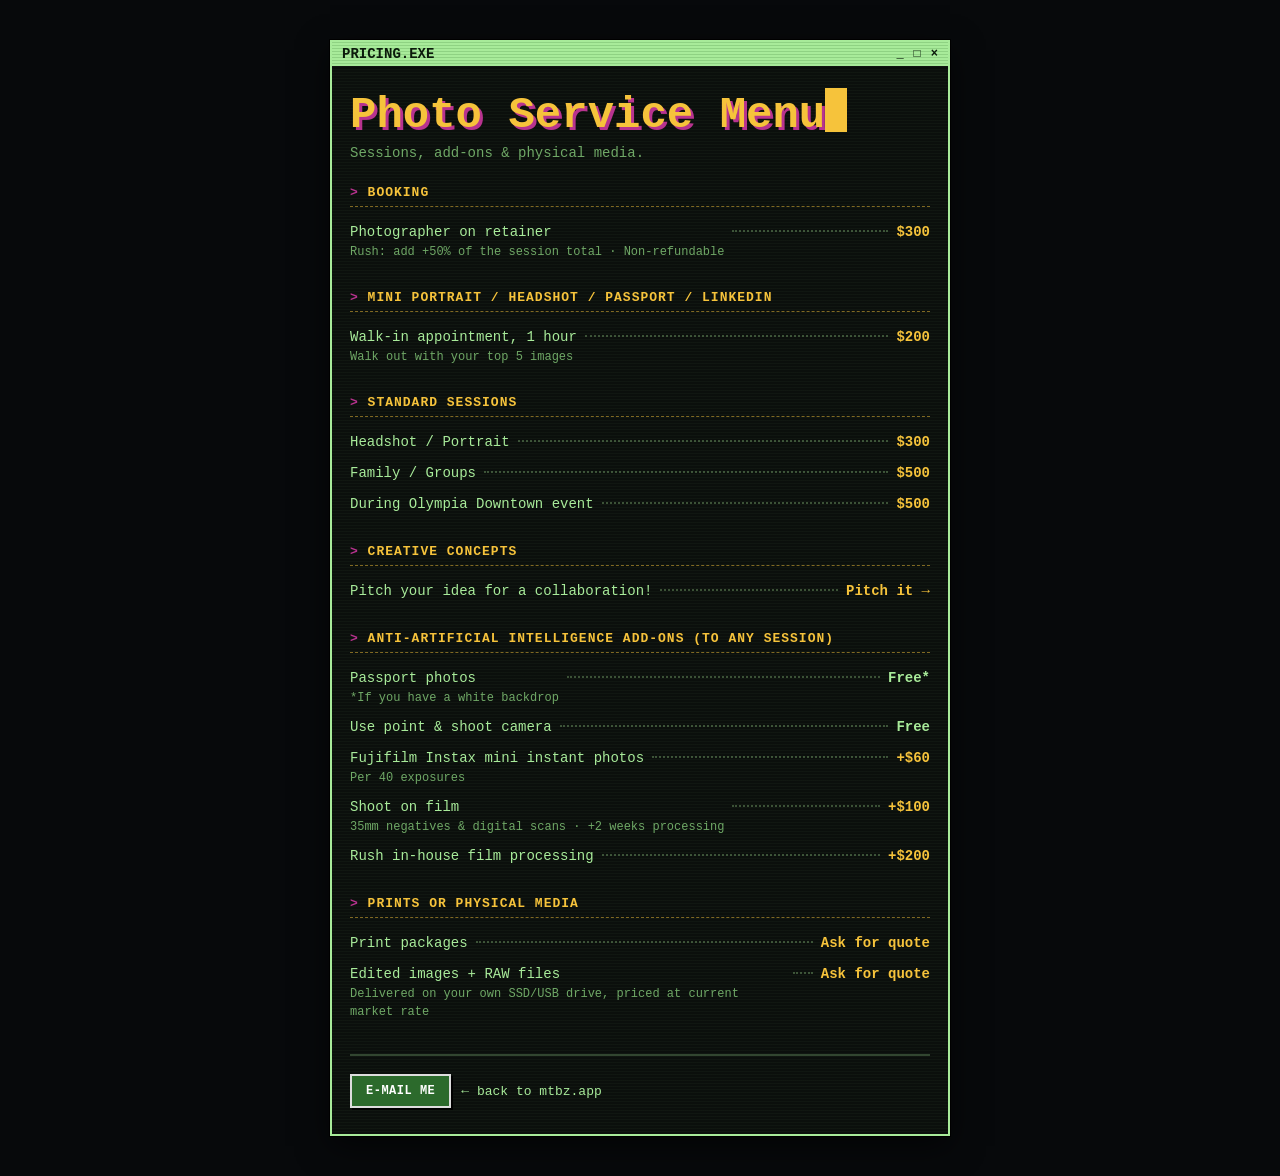
==== photography.html @ 754ecbca "adding new page and css files" ====
<!doctype html>
<html lang="en">
<head>
<meta charset="utf-8">
<meta http-equiv="Content-Security-Policy" content="default-src 'none'; style-src 'self'; img-src 'self'; base-uri 'none'; form-action 'none'; upgrade-insecure-requests">
<meta name="referrer" content="strict-origin-when-cross-origin">
<meta name="viewport" content="width=device-width, initial-scale=1">
<title>Photography Pricing | mtbz.app</title>
<link rel="stylesheet" href="pricing.css">
</head>
<body>
  <div class="wrap">
    <div class="window">
      <div class="titlebar">
        <span>PRICING.EXE</span>
        <span class="controls"><span>_</span><span>□</span><a href="https://mtbz.app/" aria-label="Close">×</a></span>
      </div>
      <div class="content">
        <h1>Photo Service Menu<span class="cursor"></span></h1>
        <p class="lede">Sessions, add-ons &amp; physical media.</p>

        <section>
          <h2>BOOKING</h2>
          <ul>
            <li><span class="name">Photographer on retainer<span class="note">Rush: add +50% of the session total · Non-refundable</span></span><span class="dots"></span><span class="price">$300</span></li>
          </ul>
        </section>

        <section>
          <h2>MINI PORTRAIT / HEADSHOT / PASSPORT / LINKEDIN</h2>
          <ul>
            <li><span class="name">Walk-in appointment, 1 hour<span class="note">Walk out with your top 5 images</span></span><span class="dots"></span><span class="price">$200</span></li>
          </ul>
        </section>

        <section>
          <h2>STANDARD SESSIONS</h2>
          <ul>
            <li><span class="name">Headshot / Portrait</span><span class="dots"></span><span class="price">$300</span></li>
            <li><span class="name">Family / Groups</span><span class="dots"></span><span class="price">$500</span></li>
            <li><span class="name">During Olympia Downtown event</span><span class="dots"></span><span class="price">$500</span></li>
          </ul>
        </section>

        <section>
          <h2>CREATIVE CONCEPTS</h2>
          <ul>
            <li><span class="name">Pitch your idea for a collaboration!</span><span class="dots"></span><a class="price pitch" href="mailto:mike@mtbz.app?subject=Collab%20pitch">Pitch it →</a></li>
          </ul>
        </section>

        <section>
          <h2>ANTI-ARTIFICIAL INTELLIGENCE ADD-ONS (TO ANY SESSION)</h2>
          <ul>
            <li><span class="name">Passport photos<span class="note">*If you have a white backdrop</span></span><span class="dots"></span><span class="price free">Free*</span></li>
            <li><span class="name">Use point &amp; shoot camera</span><span class="dots"></span><span class="price free">Free</span></li>
            <li><span class="name">Fujifilm Instax mini instant photos<span class="note">Per 40 exposures</span></span><span class="dots"></span><span class="price">+$60</span></li>
            <li><span class="name">Shoot on film<span class="note">35mm negatives &amp; digital scans · +2 weeks processing</span></span><span class="dots"></span><span class="price">+$100</span></li>
            <li><span class="name">Rush in-house film processing</span><span class="dots"></span><span class="price">+$200</span></li>
          </ul>
        </section>

        <section>
          <h2>PRINTS OR PHYSICAL MEDIA</h2>
          <ul>
            <li><span class="name">Print packages</span><span class="dots"></span><span class="price">Ask for quote</span></li>
            <li><span class="name">Edited images + RAW files<span class="note">Delivered on your own SSD/USB drive, priced at current market rate</span></span><span class="dots"></span><span class="price">Ask for quote</span></li>
          </ul>
        </section>

        <div class="footer">
          <div class="btns">
            <a class="btn" href="mailto:mike@mtbz.app">E-MAIL ME</a>
            <a class="back" href="https://mtbz.app/">← back to mtbz.app</a>
          </div>
        </div>
      </div>
    </div>
  </div>
</body>
</html>
---- pricing.css ----
:root {
    --bg: #07090b;
    --panel: #0b0f0c;
    --green: #a8eb9a;
    --green-dim: #8fd283;
    --text: #a8eb9a;
    --muted: #6fa866;
    --yellow: #f6c33b;
    --magenta: #b8338f;
  }
  * { box-sizing: border-box; }
  html, body { margin: 0; }
  body {
    min-height: 100vh;
    background: var(--bg);
    color: var(--text);
    font-family: Consolas, "Lucida Console", "Courier New", monospace;
    display: flex; justify-content: center;
    padding: 40px 16px;
    overflow-x: hidden;
  }
  body::before {
    content: ""; position: fixed; inset: 0; pointer-events: none;
    background-image:
      radial-gradient(1px 1px at 4% 26%, #cfd 50%, transparent 51%),
      radial-gradient(1px 1px at 4% 62%, #cfd 50%, transparent 51%),
      radial-gradient(1px 1px at 28% 98%, #cfd 50%, transparent 51%),
      radial-gradient(1px 1px at 53% 92%, #cfd 50%, transparent 51%),
      radial-gradient(1px 1px at 96% 40%, #cfd 50%, transparent 51%),
      radial-gradient(1px 1px at 88% 12%, #cfd 50%, transparent 51%),
      radial-gradient(1px 1px at 18% 8%, #cfd 50%, transparent 51%);
    opacity: .7;
  }
  .wrap { width: 100%; max-width: 620px; position: relative; z-index: 1; }

  .window {
    border: 2px solid var(--green);
    background: var(--panel);
    box-shadow: 0 0 0 1px #000, 0 10px 30px rgba(0,0,0,.6);
  }
  .titlebar {
    display: flex; justify-content: space-between; align-items: center;
    padding: 4px 10px; color: #0b1a0b; font-weight: 700; font-size: 14px;
    background: repeating-linear-gradient(0deg, var(--green) 0 2px, var(--green-dim) 2px 3px);
  }
  .controls { display: flex; gap: 10px; font-size: 12px; }
  .controls a { color: inherit; text-decoration: none; }
  .content {
    padding: 22px 18px 26px;
    background: repeating-linear-gradient(0deg, transparent 0 2px, rgba(168,235,154,.03) 2px 3px), var(--panel);
  }
  h1 {
    margin: 0 0 6px;
    font-size: clamp(30px, 8vw, 44px); font-weight: 900;
    color: var(--yellow); text-shadow: 3px 3px 0 var(--magenta);
    line-height: 1.1;
  }
  .cursor {
    display: inline-block; width: .5em; height: 1em;
    background: var(--yellow); vertical-align: -0.12em;
    animation: blink 1s steps(1) infinite;
  }
  @keyframes blink { 50% { opacity: 0; } }
  .lede { margin: 0 0 24px; font-size: 14px; color: var(--muted); }

  section { margin-bottom: 24px; }
  h2 {
    margin: 0 0 10px;
    font-size: 13px; font-weight: 700; letter-spacing: 1px;
    color: var(--yellow);
    border-bottom: 1px dashed rgba(246,195,59,.5);
    padding-bottom: 6px;
  }
  h2::before { content: "> "; color: var(--magenta); }
  ul { list-style: none; margin: 0; padding: 0; }
  li {
    display: flex; align-items: baseline; gap: 8px;
    font-size: 14px; line-height: 1.5; padding: 5px 0;
  }
  li .name { flex: 0 1 auto; }
  li .dots {
    flex: 1 1 20px; min-width: 20px;
    border-bottom: 2px dotted rgba(168,235,154,.3);
    transform: translateY(-4px);
  }
  li .price { flex: 0 0 auto; color: var(--yellow); font-weight: 700; text-align: right; white-space: nowrap; }
  li .note { display: block; font-size: 12px; color: var(--muted); }
  .free { color: var(--green) !important; }
  a.pitch { text-decoration: none; }
  a.pitch:hover { text-decoration: underline; }

  .footer { margin-top: 28px; padding-top: 18px; border-top: 2px solid rgba(168,235,154,.25); }
  .footer p { margin: 0 0 16px; font-size: 14px; }
  .btns { display: flex; flex-wrap: wrap; gap: 10px; align-items: center; }
  .btn {
    display: inline-block; padding: 9px 14px;
    font: 700 12px/1 Consolas, "Lucida Console", "Courier New", monospace;
    color: #fff; text-decoration: none; letter-spacing: .5px;
    border: 2px solid #ddd; box-shadow: 2px 2px 0 #000;
    background: #2c6a2c;
    transition: transform .08s;
  }
  .btn:hover { transform: translate(-1px,-1px); box-shadow: 3px 3px 0 #000; }
  .btn:active { transform: translate(1px,1px); box-shadow: 1px 1px 0 #000; }
  .back { color: var(--green); font-size: 13px; text-decoration: none; }
  .back:hover { color: var(--yellow); }

  @media (max-width: 420px) {
    li { flex-wrap: wrap; }
    li .dots { display: none; }
    li .price { margin-left: auto; }
  }
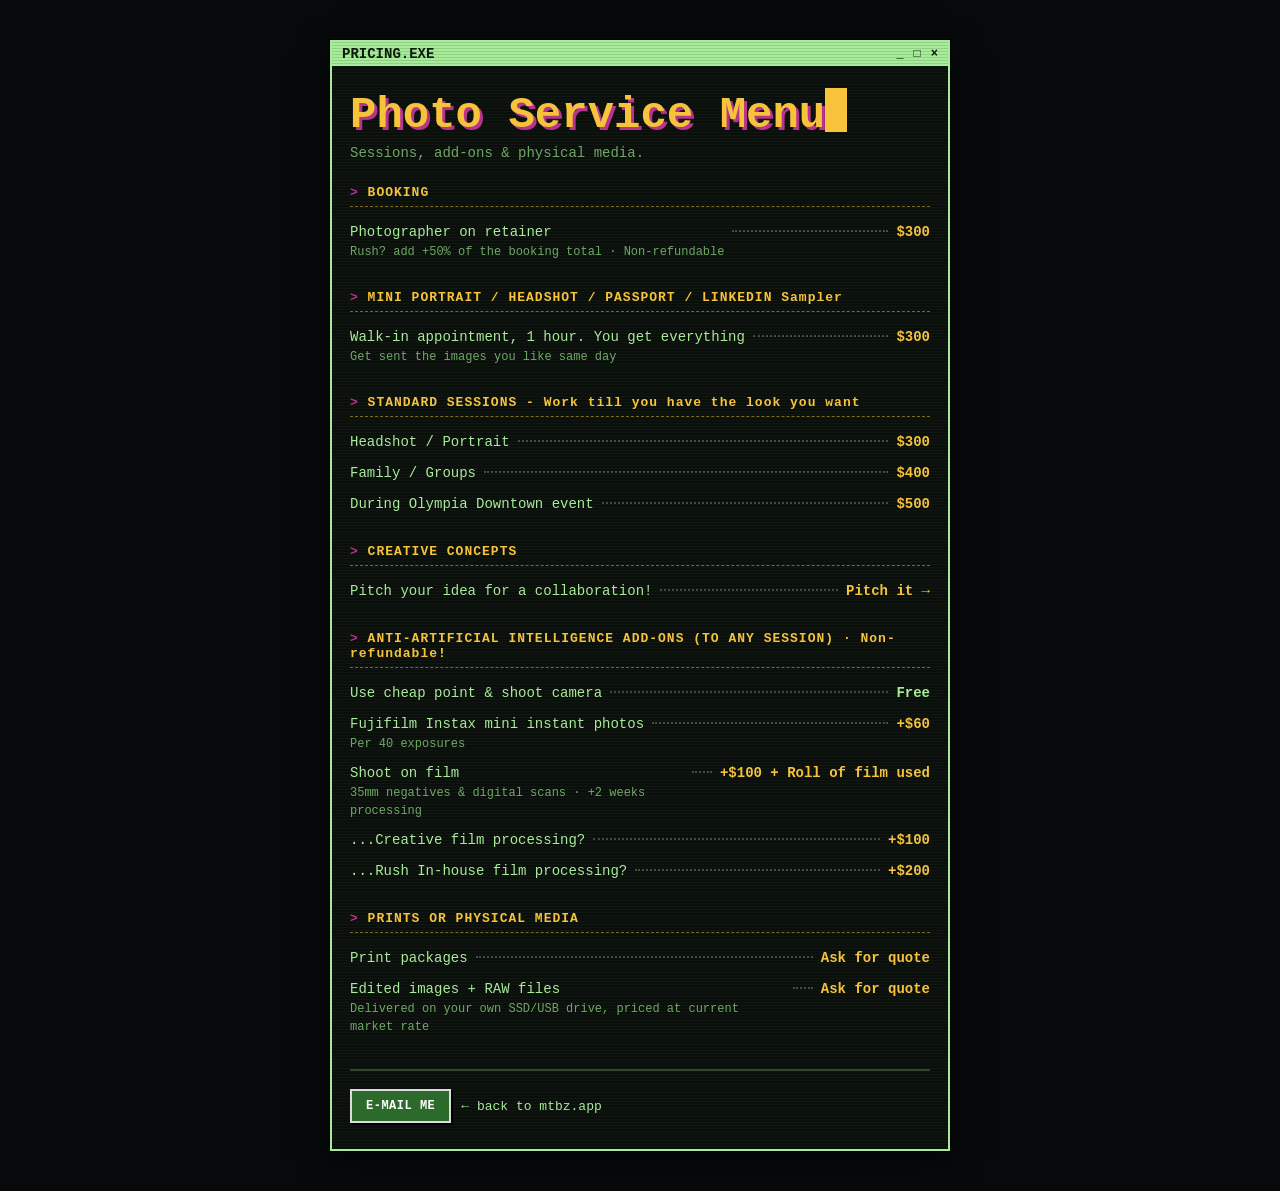
==== commit 4b464fc2: "Update photography.html" ====
--- a/photography.html
+++ b/photography.html
@@ -22,22 +22,22 @@
         <section>
           <h2>BOOKING</h2>
           <ul>
-            <li><span class="name">Photographer on retainer<span class="note">Rush: add +50% of the session total · Non-refundable</span></span><span class="dots"></span><span class="price">$300</span></li>
+            <li><span class="name">Photographer on retainer<span class="note">Rush? add +50% of the booking total · Non-refundable</span></span><span class="dots"></span><span class="price">$300</span></li>
           </ul>
         </section>
 
         <section>
-          <h2>MINI PORTRAIT / HEADSHOT / PASSPORT / LINKEDIN</h2>
+          <h2>MINI PORTRAIT / HEADSHOT / PASSPORT / LINKEDIN Sampler</h2>
           <ul>
-            <li><span class="name">Walk-in appointment, 1 hour<span class="note">Walk out with your top 5 images</span></span><span class="dots"></span><span class="price">$200</span></li>
+            <li><span class="name">Walk-in appointment, 1 hour. You get everything<span class="note">Get sent the images you like same day</span></span><span class="dots"></span><span class="price">$300</span></li>
           </ul>
         </section>
 
         <section>
-          <h2>STANDARD SESSIONS</h2>
+          <h2>STANDARD SESSIONS - Work till you have the look you want</h2>
           <ul>
             <li><span class="name">Headshot / Portrait</span><span class="dots"></span><span class="price">$300</span></li>
-            <li><span class="name">Family / Groups</span><span class="dots"></span><span class="price">$500</span></li>
+            <li><span class="name">Family / Groups</span><span class="dots"></span><span class="price">$400</span></li>
             <li><span class="name">During Olympia Downtown event</span><span class="dots"></span><span class="price">$500</span></li>
           </ul>
         </section>
@@ -50,13 +50,14 @@
         </section>
 
         <section>
-          <h2>ANTI-ARTIFICIAL INTELLIGENCE ADD-ONS (TO ANY SESSION)</h2>
+          <h2>ANTI-ARTIFICIAL INTELLIGENCE ADD-ONS (TO ANY SESSION) · Non-refundable!</h2>
           <ul>
-            <li><span class="name">Passport photos<span class="note">*If you have a white backdrop</span></span><span class="dots"></span><span class="price free">Free*</span></li>
-            <li><span class="name">Use point &amp; shoot camera</span><span class="dots"></span><span class="price free">Free</span></li>
+            <li><span class="name">Use cheap point &amp; shoot camera</span><span class="dots"></span><span class="price free">Free</span></li>
             <li><span class="name">Fujifilm Instax mini instant photos<span class="note">Per 40 exposures</span></span><span class="dots"></span><span class="price">+$60</span></li>
-            <li><span class="name">Shoot on film<span class="note">35mm negatives &amp; digital scans · +2 weeks processing</span></span><span class="dots"></span><span class="price">+$100</span></li>
-            <li><span class="name">Rush in-house film processing</span><span class="dots"></span><span class="price">+$200</span></li>
+            <li><span class="name">Shoot on film<span class="note">35mm negatives &amp; digital scans · +2 weeks processing</span></span><span class="dots"></span><span class="price">+$100 + Roll of film used</span></li>
+            <li><span class="name">...Creative film processing?</span><span class="dots"></span><span class="price">+$100</span></li>
+            <li><span class="name">...Rush In-house film processing?</span><span class="dots"></span><span class="price">+$200</span></li>
+          
           </ul>
         </section>
 
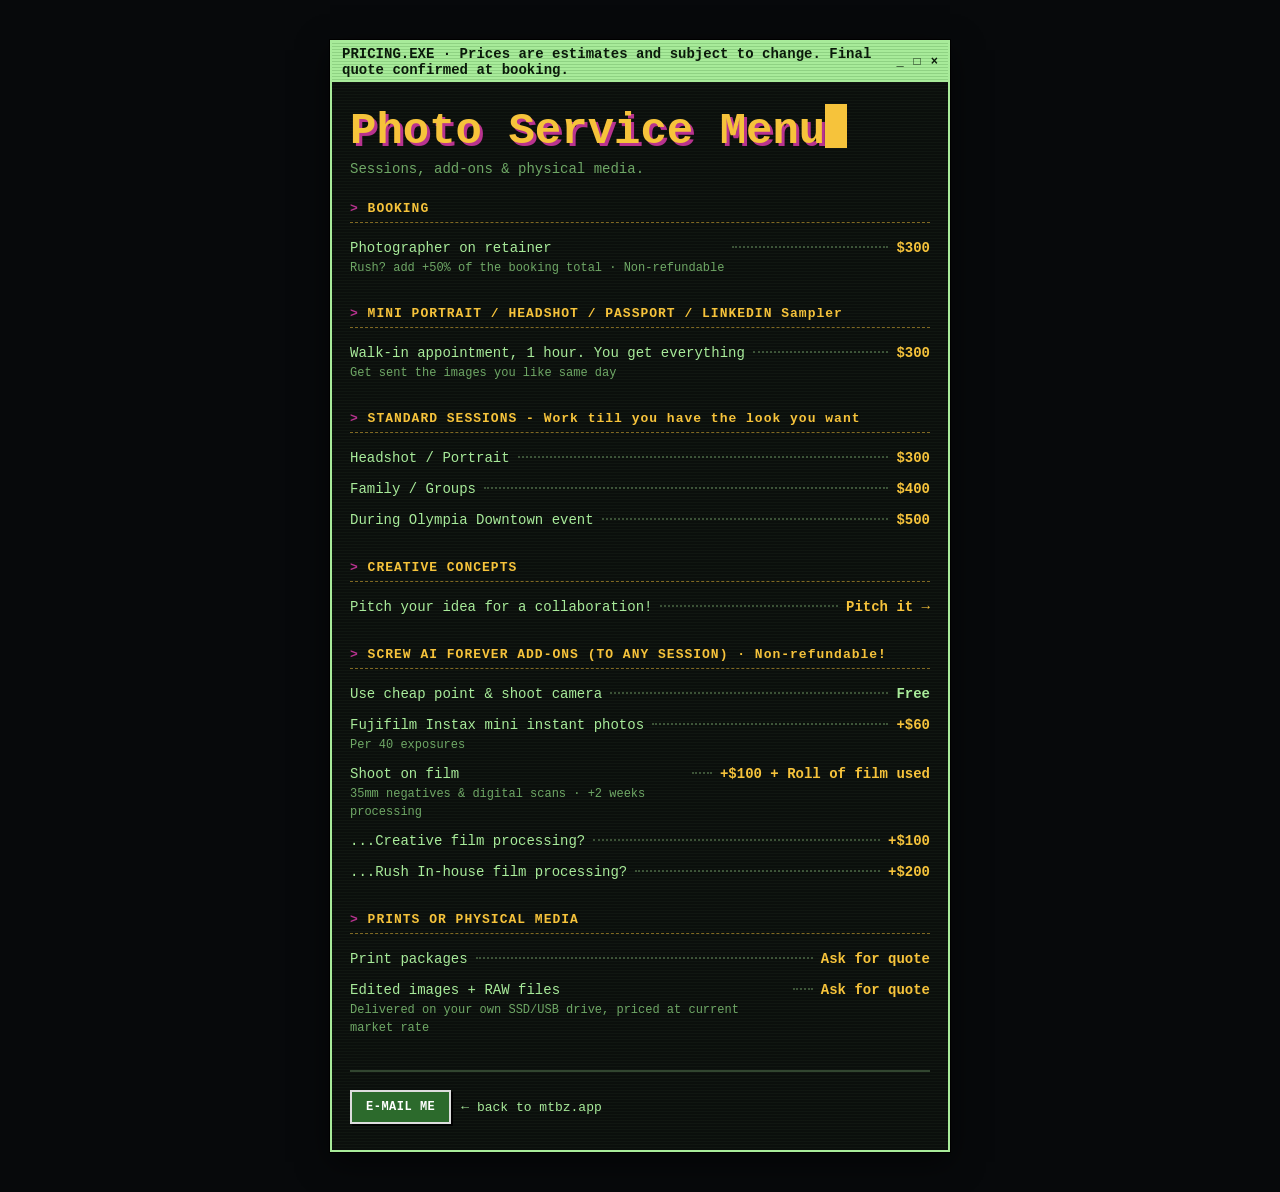
==== commit 0eacdca0: "Update photography.html" ====
--- a/photography.html
+++ b/photography.html
@@ -12,7 +12,7 @@
   <div class="wrap">
     <div class="window">
       <div class="titlebar">
-        <span>PRICING.EXE</span>
+        <span>PRICING.EXE · Prices are estimates and subject to change. Final quote confirmed at booking. </span>
         <span class="controls"><span>_</span><span>□</span><a href="https://mtbz.app/" aria-label="Close">×</a></span>
       </div>
       <div class="content">
@@ -50,7 +50,7 @@
         </section>
 
         <section>
-          <h2>ANTI-ARTIFICIAL INTELLIGENCE ADD-ONS (TO ANY SESSION) · Non-refundable!</h2>
+          <h2>SCREW AI FOREVER ADD-ONS (TO ANY SESSION) · Non-refundable!</h2>
           <ul>
             <li><span class="name">Use cheap point &amp; shoot camera</span><span class="dots"></span><span class="price free">Free</span></li>
             <li><span class="name">Fujifilm Instax mini instant photos<span class="note">Per 40 exposures</span></span><span class="dots"></span><span class="price">+$60</span></li>
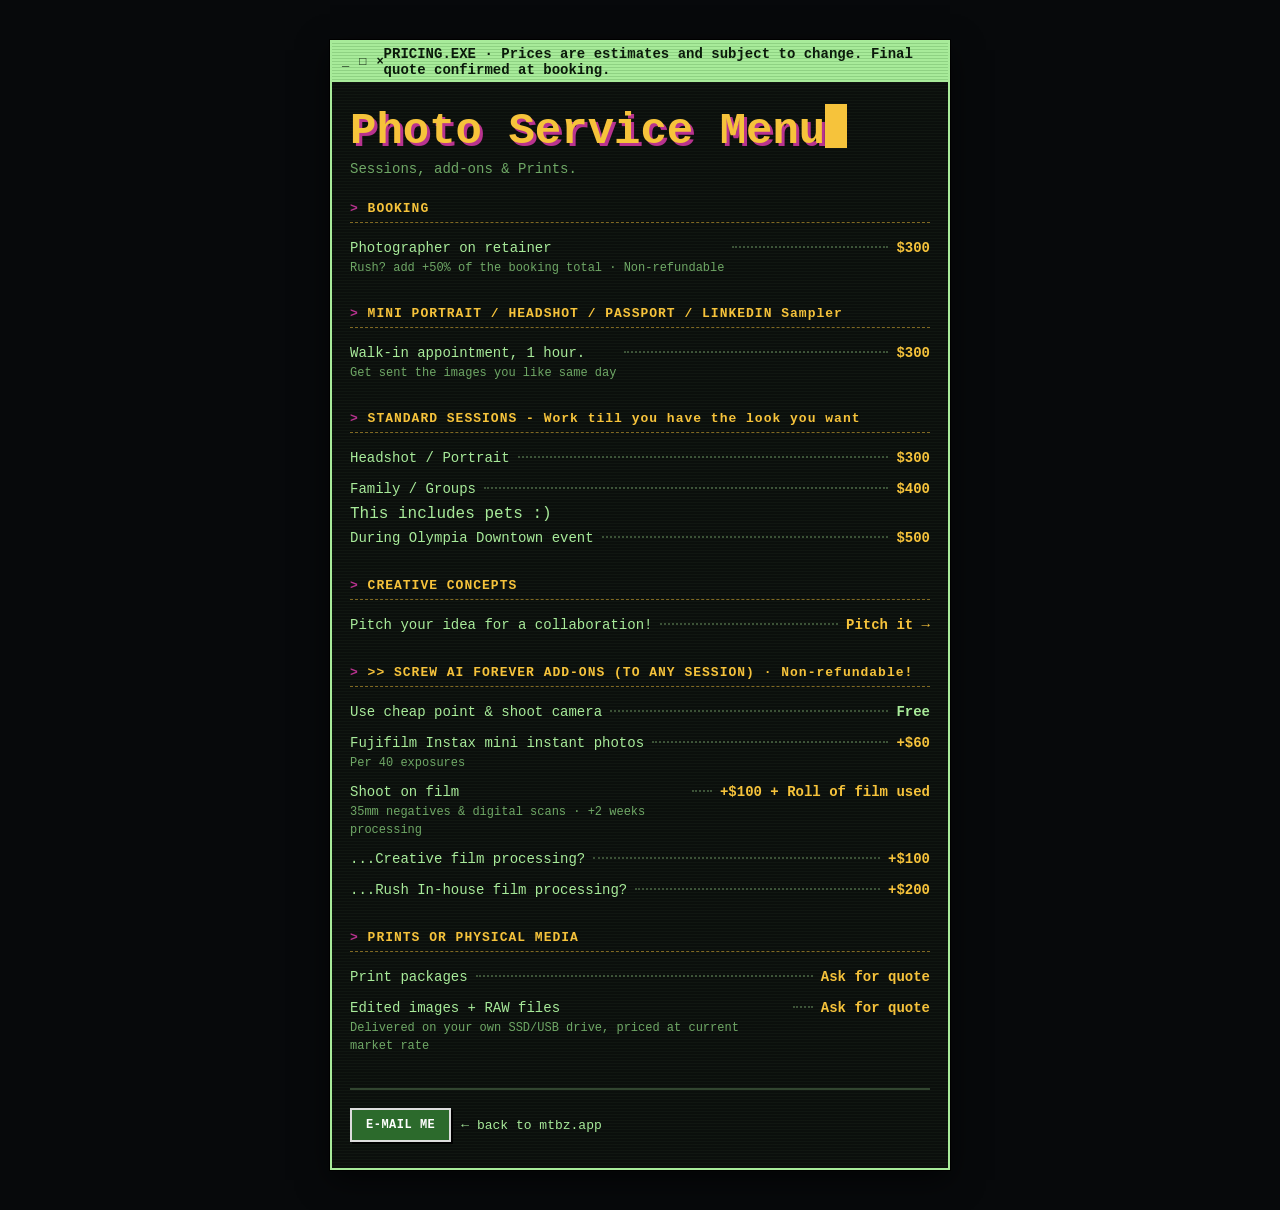
==== commit 3fe9fd8d: "Update photography.html" ====
--- a/photography.html
+++ b/photography.html
@@ -12,12 +12,12 @@
   <div class="wrap">
     <div class="window">
       <div class="titlebar">
+        <span class="controls"><span>_</span><span>□</span><a href="https://mtbz.app/" aria-label="Close">×</a></span>
         <span>PRICING.EXE · Prices are estimates and subject to change. Final quote confirmed at booking. </span>
-        <span class="controls"><span>_</span><span>□</span><a href="https://mtbz.app/" aria-label="Close">×</a></span>
       </div>
       <div class="content">
         <h1>Photo Service Menu<span class="cursor"></span></h1>
-        <p class="lede">Sessions, add-ons &amp; physical media.</p>
+        <p class="lede">Sessions, add-ons &amp; Prints.</p>
 
         <section>
           <h2>BOOKING</h2>
@@ -29,7 +29,7 @@
         <section>
           <h2>MINI PORTRAIT / HEADSHOT / PASSPORT / LINKEDIN Sampler</h2>
           <ul>
-            <li><span class="name">Walk-in appointment, 1 hour. You get everything<span class="note">Get sent the images you like same day</span></span><span class="dots"></span><span class="price">$300</span></li>
+            <li><span class="name">Walk-in appointment, 1 hour.<span class="note">Get sent the images you like same day</span></span><span class="dots"></span><span class="price">$300</span></li>
           </ul>
         </section>
 
@@ -38,6 +38,7 @@
           <ul>
             <li><span class="name">Headshot / Portrait</span><span class="dots"></span><span class="price">$300</span></li>
             <li><span class="name">Family / Groups</span><span class="dots"></span><span class="price">$400</span></li>
+            <span class="note">This includes pets :)</span>
             <li><span class="name">During Olympia Downtown event</span><span class="dots"></span><span class="price">$500</span></li>
           </ul>
         </section>
@@ -50,7 +51,7 @@
         </section>
 
         <section>
-          <h2>SCREW AI FOREVER ADD-ONS (TO ANY SESSION) · Non-refundable!</h2>
+          <h2>>> SCREW AI FOREVER ADD-ONS (TO ANY SESSION) · Non-refundable!</h2>
           <ul>
             <li><span class="name">Use cheap point &amp; shoot camera</span><span class="dots"></span><span class="price free">Free</span></li>
             <li><span class="name">Fujifilm Instax mini instant photos<span class="note">Per 40 exposures</span></span><span class="dots"></span><span class="price">+$60</span></li>
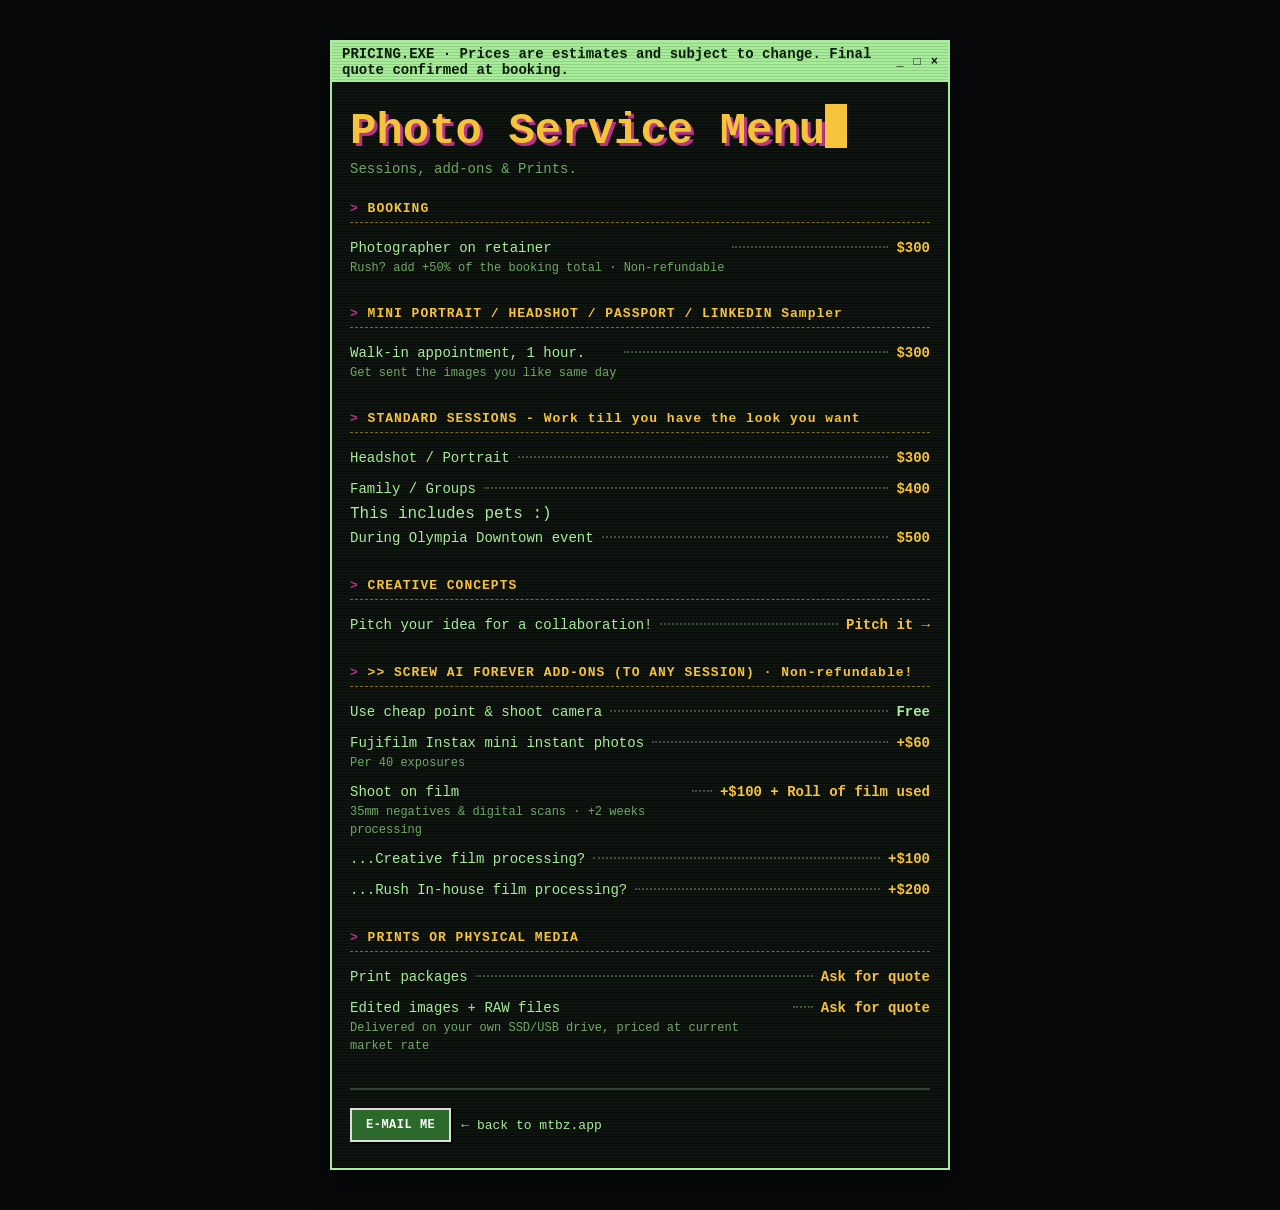
==== commit 7e662077: "Update photography.html" ====
--- a/photography.html
+++ b/photography.html
@@ -12,8 +12,8 @@
   <div class="wrap">
     <div class="window">
       <div class="titlebar">
+        <span class="note">PRICING.EXE · Prices are estimates and subject to change. Final quote confirmed at booking.</span>
         <span class="controls"><span>_</span><span>□</span><a href="https://mtbz.app/" aria-label="Close">×</a></span>
-        <span>PRICING.EXE · Prices are estimates and subject to change. Final quote confirmed at booking. </span>
       </div>
       <div class="content">
         <h1>Photo Service Menu<span class="cursor"></span></h1>
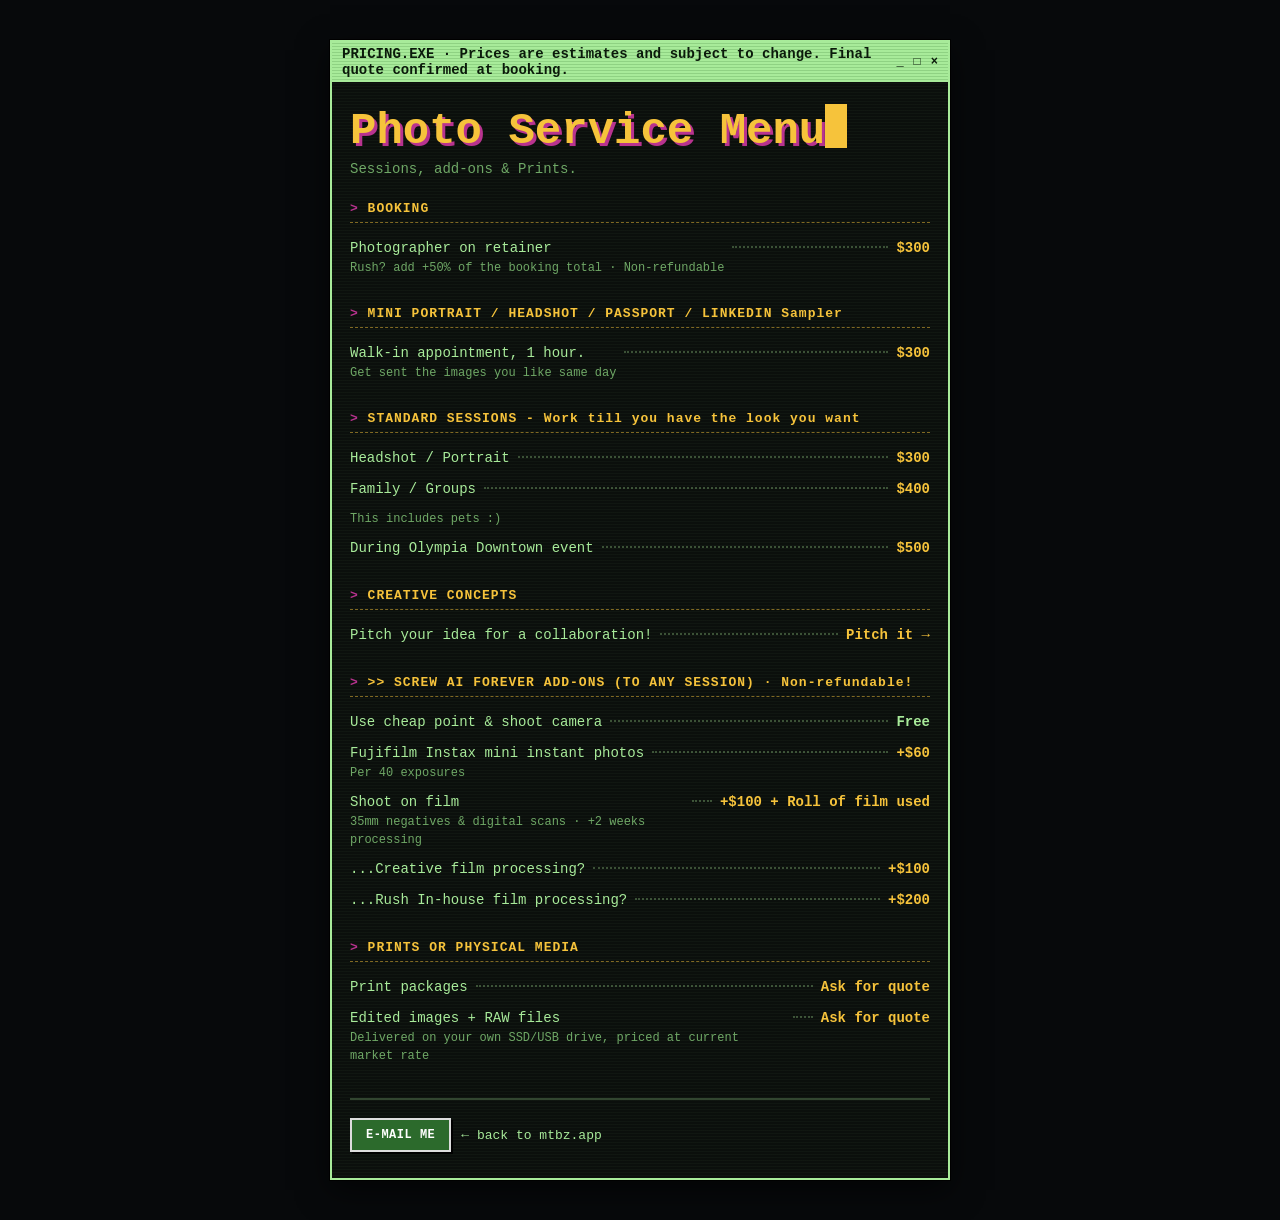
==== commit 69cbff01: "Update photography.html" ====
--- a/photography.html
+++ b/photography.html
@@ -38,7 +38,7 @@
           <ul>
             <li><span class="name">Headshot / Portrait</span><span class="dots"></span><span class="price">$300</span></li>
             <li><span class="name">Family / Groups</span><span class="dots"></span><span class="price">$400</span></li>
-            <span class="note">This includes pets :)</span>
+            <li><span class="note">This includes pets :)</span>
             <li><span class="name">During Olympia Downtown event</span><span class="dots"></span><span class="price">$500</span></li>
           </ul>
         </section>
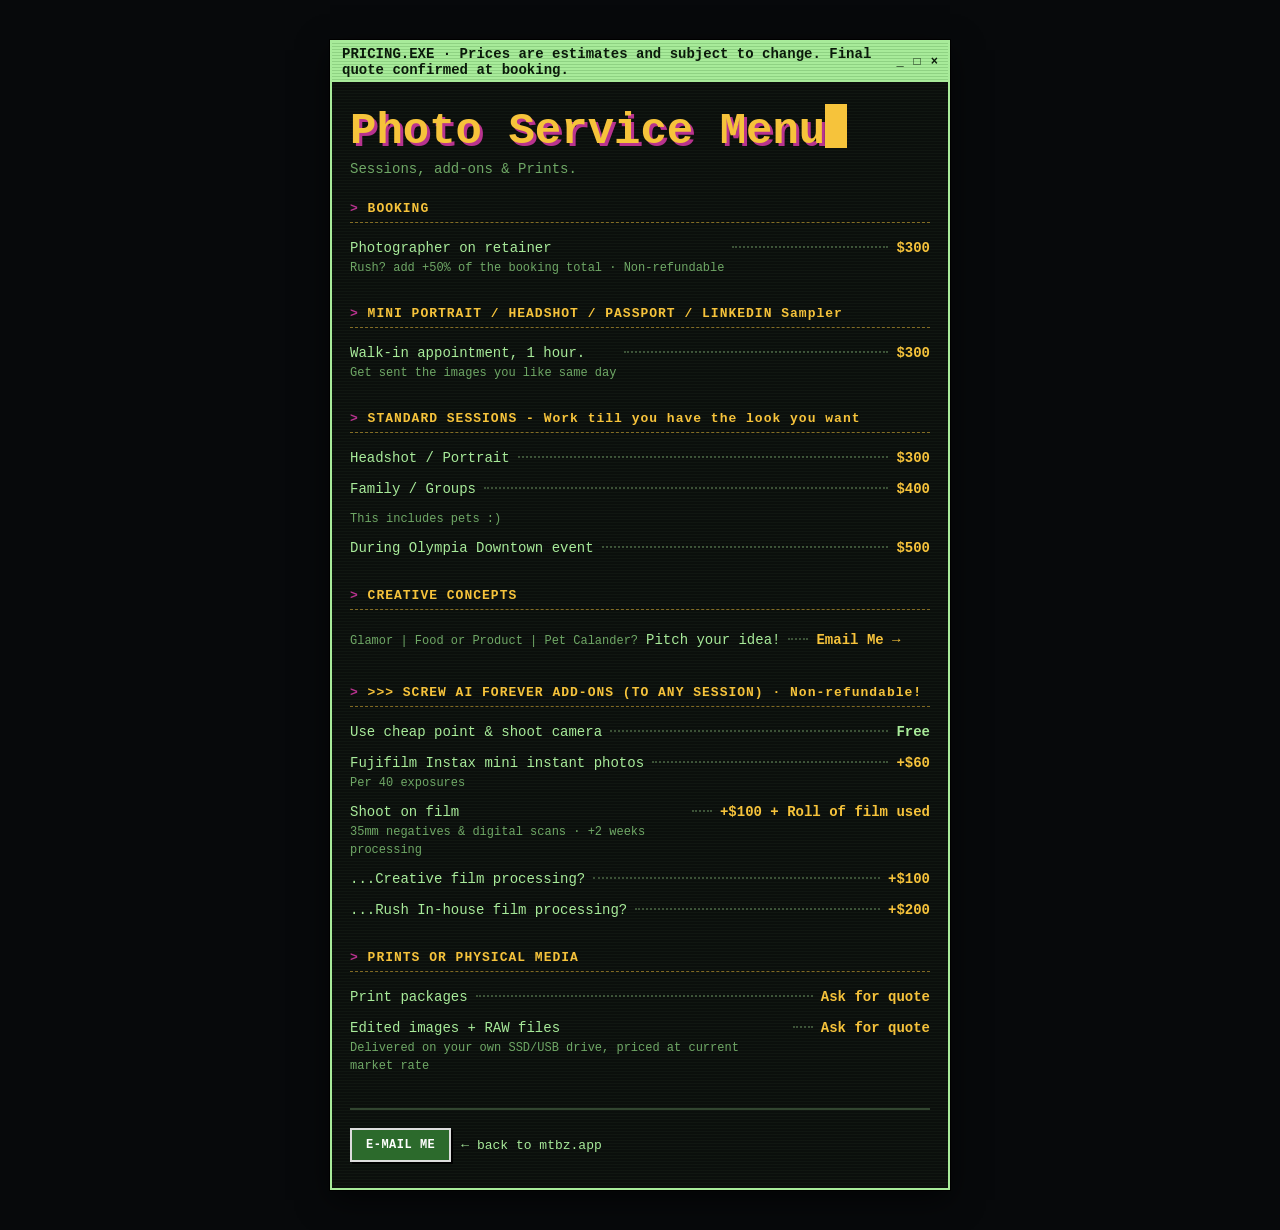
==== commit 0bd3b0ab: "Update photography.html" ====
--- a/photography.html
+++ b/photography.html
@@ -45,13 +45,14 @@
 
         <section>
           <h2>CREATIVE CONCEPTS</h2>
+          <li><span class="note">Glamor | Food or Product | Pet Calander?</span>
           <ul>
-            <li><span class="name">Pitch your idea for a collaboration!</span><span class="dots"></span><a class="price pitch" href="mailto:mike@mtbz.app?subject=Collab%20pitch">Pitch it →</a></li>
+            <li><span class="name">Pitch your idea!</span><span class="dots"></span><a class="price pitch" href="mailto:mike@mtbz.app?subject=Collab%20pitch">Email Me →</a></li>
           </ul>
         </section>
 
         <section>
-          <h2>>> SCREW AI FOREVER ADD-ONS (TO ANY SESSION) · Non-refundable!</h2>
+          <h2>>>> SCREW AI FOREVER ADD-ONS (TO ANY SESSION) · Non-refundable!</h2>
           <ul>
             <li><span class="name">Use cheap point &amp; shoot camera</span><span class="dots"></span><span class="price free">Free</span></li>
             <li><span class="name">Fujifilm Instax mini instant photos<span class="note">Per 40 exposures</span></span><span class="dots"></span><span class="price">+$60</span></li>
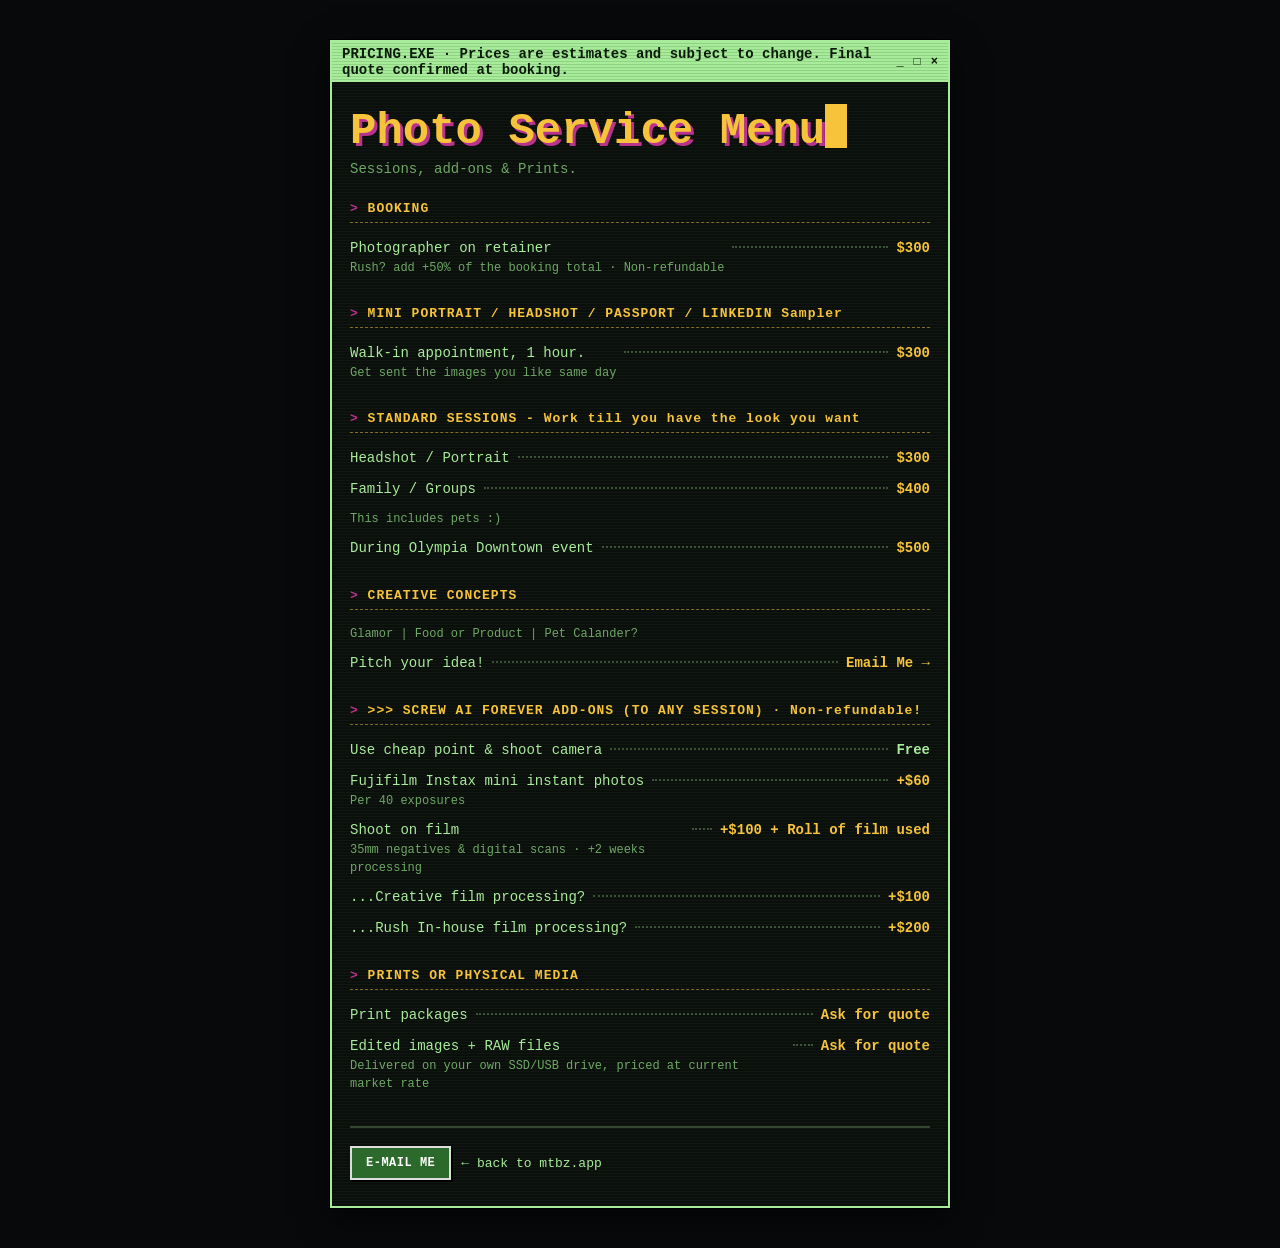
==== commit 7ee176b6: "Update photography.html" ====
--- a/photography.html
+++ b/photography.html
@@ -45,8 +45,8 @@
 
         <section>
           <h2>CREATIVE CONCEPTS</h2>
-          <li><span class="note">Glamor | Food or Product | Pet Calander?</span>
           <ul>
+            <li><span class="note">Glamor | Food or Product | Pet Calander?</span>
             <li><span class="name">Pitch your idea!</span><span class="dots"></span><a class="price pitch" href="mailto:mike@mtbz.app?subject=Collab%20pitch">Email Me →</a></li>
           </ul>
         </section>
